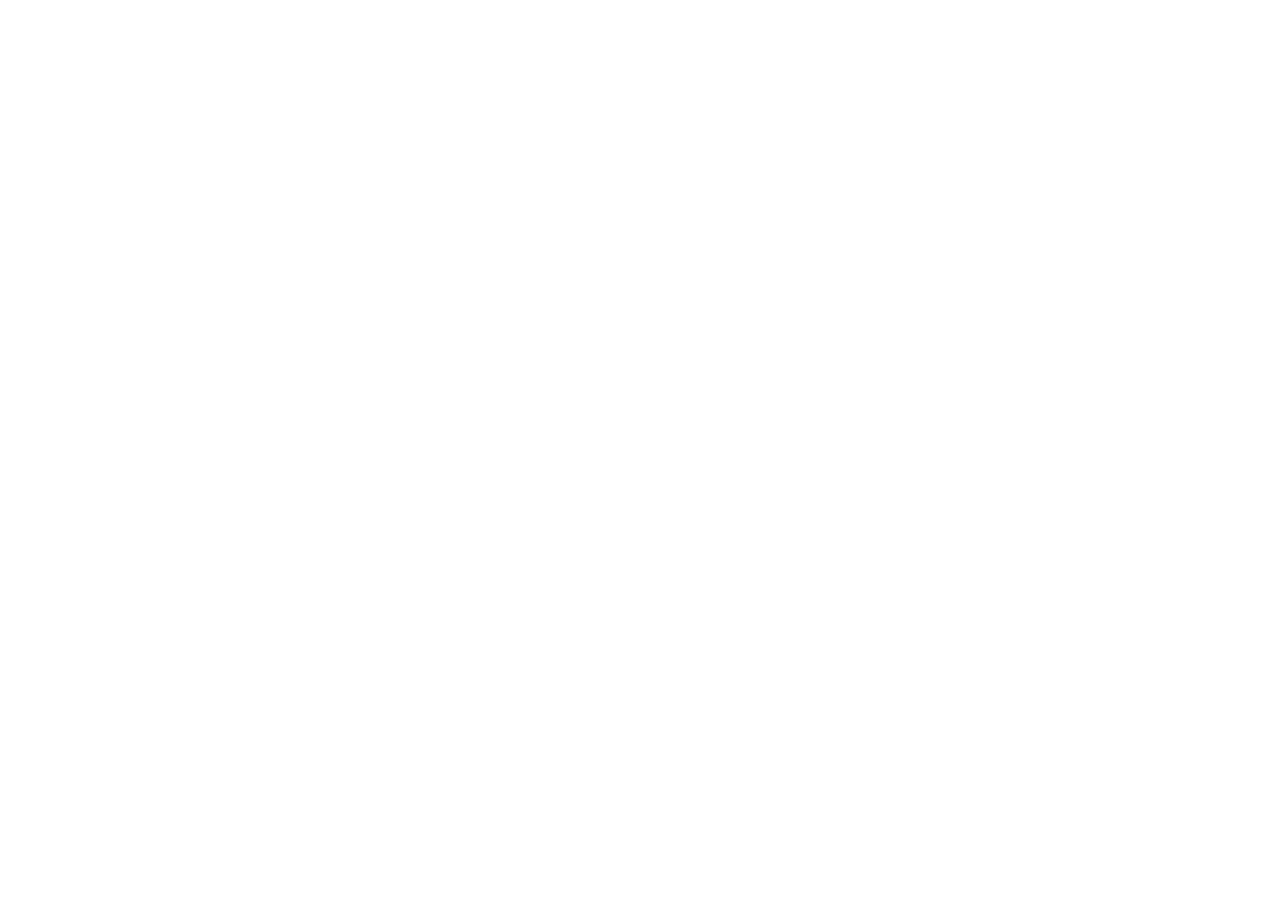
==== index.html @ 20cb4b4a "criei pagina principal" ====
<!DOCTYPE html>
<html lang="pt-br">
<head>
    <meta charset="UTF-8">
    <meta name="viewport" content="width=device-width, initial-scale=1.0">
    <title>Projeto Redes Sociais</title>
    <link rel="shortcut icon" href="favicon.ico" type="image/x-icon">
</head>
<body>
    
</body>
</html>
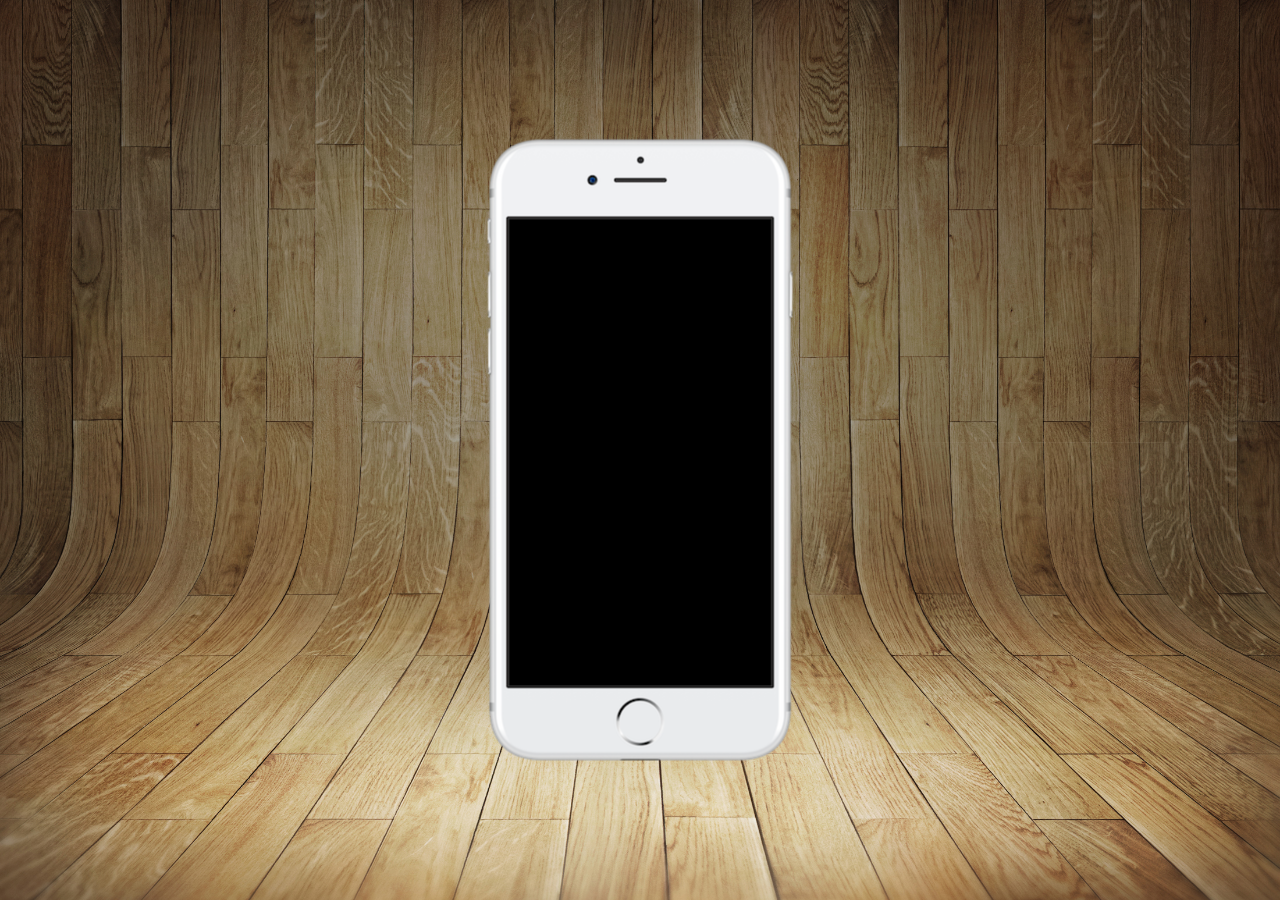
==== commit d44821ce: "atualização" ====
--- a/index.html
+++ b/index.html
@@ -4,10 +4,19 @@
 <head>
     <meta charset="UTF-8">
     <meta name="viewport" content="width=device-width, initial-scale=1.0">
+    <link rel="shortcut icon" href="favicon.ico" type="image/x-icon">
+    <link rel="stylesheet" href="estilos/style.css">
     <title>Projeto Redes Sociais</title>
-    <link rel="shortcut icon" href="favicon.ico" type="image/x-icon">
 </head>
 <body>
+    <main>
+        <section id="telefone">
+            
+        </section>
+        <section id="redes-sociais">
+
+        </section>
+    </main>
     
 </body>
 </html>--- a/estilos/style.css
+++ b/estilos/style.css
@@ -0,0 +1,33 @@
+@charset "UTF-8";
+
+* {
+    margin: 0px;
+    padding: 0px;
+    font-family: Verdana, Geneva, Tahoma, sans-serif;
+}
+
+html, body {
+    height: 100vh;
+    width: 100vw;
+}
+
+body {
+    background: url('../imagens/fundo-madeira.jpg') no-repeat top center;
+    background-size: cover;
+}
+
+main {
+    height: 100vh;
+    position: relative;
+}
+
+section#telefone {
+    height: 627px;
+    width: 311px;
+    position: absolute;
+    top: 50%;
+    left: 50%;
+    transform: translate(-50%, -50%);
+    background: url('../imagens/frame-iphone.png') no-repeat;
+
+}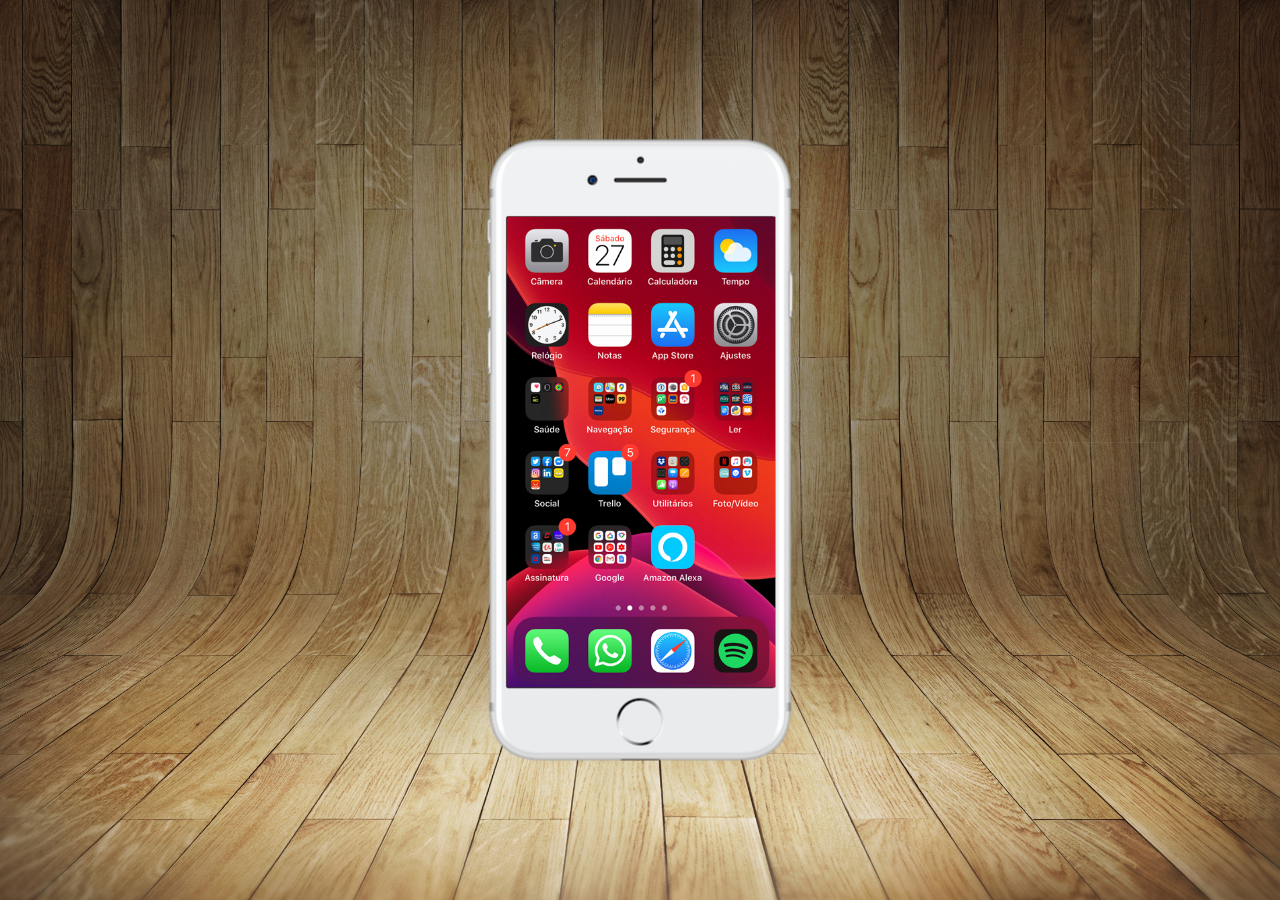
==== commit 6600de1e: "home created" ====
--- a/index.html
+++ b/index.html
@@ -11,7 +11,7 @@
 <body>
     <main>
         <section id="telefone">
-            
+            <iframe src="home.html" name="tela" id="tela" frameborder="0"></iframe>
         </section>
         <section id="redes-sociais">
 
--- a/estilos/style.css
+++ b/estilos/style.css
@@ -30,4 +30,12 @@
     transform: translate(-50%, -50%);
     background: url('../imagens/frame-iphone.png') no-repeat;
 
+}
+
+iframe#tela {
+    position: relative;
+    top: 80px;
+    left: 22px;
+    width: 269px;
+    height: 471px;
 }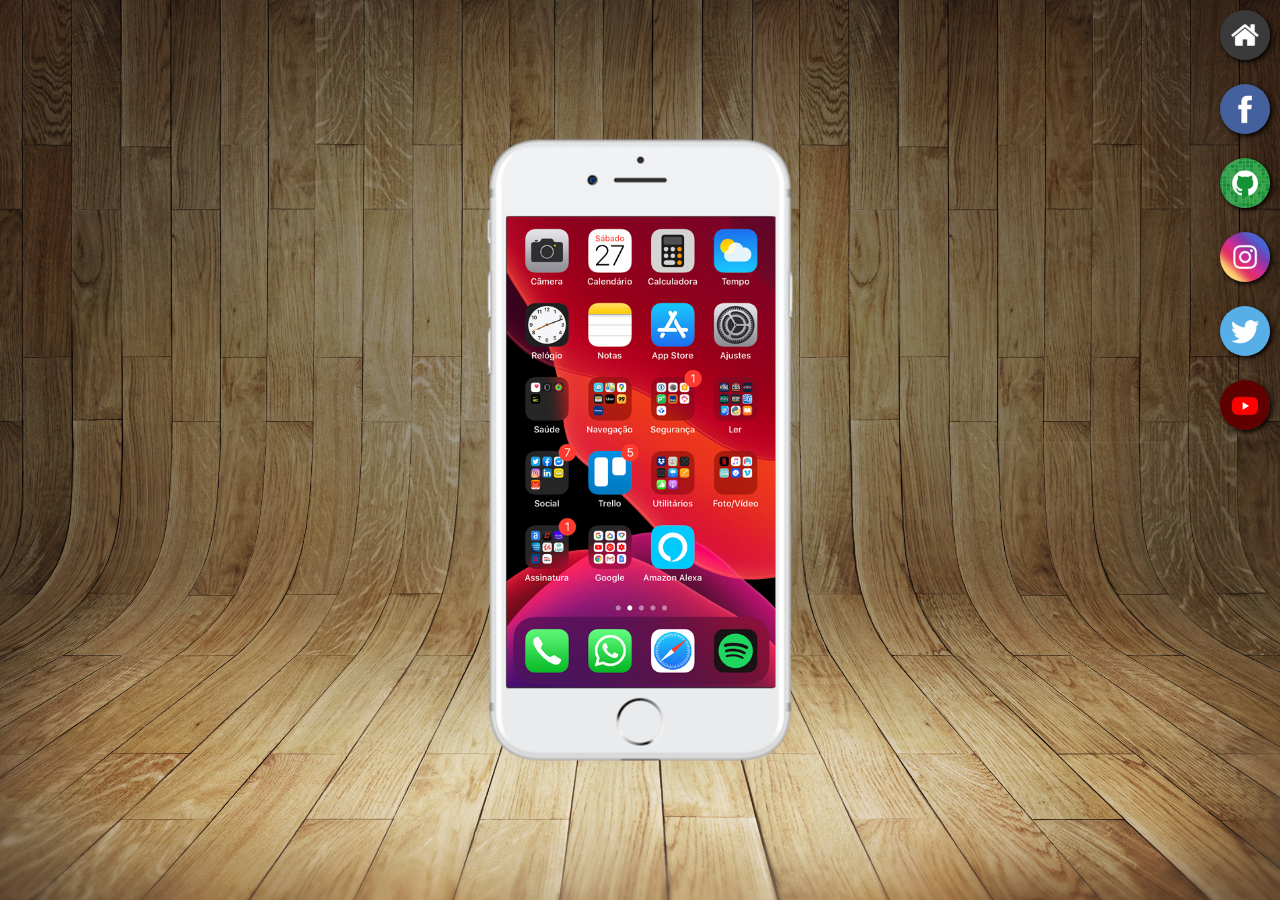
==== commit 0685504c: "botões na lateral" ====
--- a/index.html
+++ b/index.html
@@ -12,9 +12,15 @@
     <main>
         <section id="telefone">
             <iframe src="home.html" name="tela" id="tela" frameborder="0"></iframe>
+        
         </section>
         <section id="redes-sociais">
-
+            <a href="#" target="tela"><img src="imagens/logo-home.jpg" alt="home"></a><br>
+            <a href="#" target="tela"><img src="imagens/logo-facebook.jpg" alt="facebook"></a><br>
+            <a href="#" target="tela"><img src="imagens/logo-github.jpg" alt="github"></a><br>
+            <a href="#" target="tela"><img src="imagens/logo-instagram.jpg" alt="instagram"></a><br>
+            <a href="#" target="tela"><img src="imagens/logo-twitter.jpg" alt="twitter"></a><br>
+            <a href="#" target="tela"><img src="imagens/logo-youtube.jpg" alt="youtube"></a><br>
         </section>
     </main>
     
--- a/estilos/style.css
+++ b/estilos/style.css
@@ -38,4 +38,23 @@
     left: 22px;
     width: 269px;
     height: 471px;
+}
+
+section#redes-sociais {
+    text-align: right;
+}
+
+section#redes-sociais img {
+    width: 50px;
+    margin: 10px;
+    border-radius: 50%;
+    box-shadow: 2px 2px 5px black;
+    box-sizing: border-box;
+}
+
+section#redes-sociais img:hover {
+    border: 2px solid rgba(255, 255, 255, 0.826);
+    transform: translate(-3px, -3px);
+    box-shadow: 5px 5px 10px black;
+    transition: transform 0.5s;
 }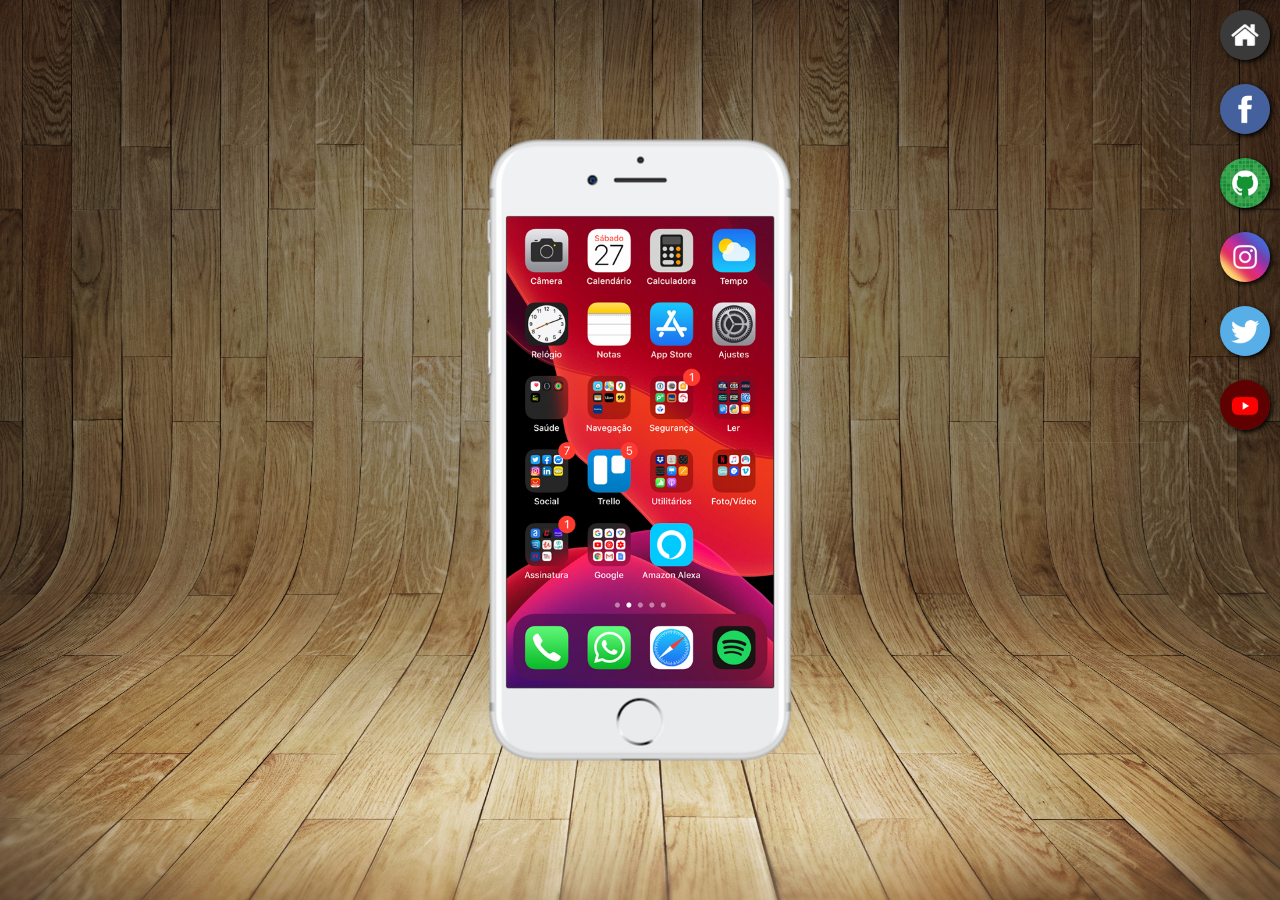
==== commit 30f9ef04: "site finalizado" ====
--- a/index.html
+++ b/index.html
@@ -15,12 +15,12 @@
         
         </section>
         <section id="redes-sociais">
-            <a href="#" target="tela"><img src="imagens/logo-home.jpg" alt="home"></a><br>
-            <a href="#" target="tela"><img src="imagens/logo-facebook.jpg" alt="facebook"></a><br>
-            <a href="#" target="tela"><img src="imagens/logo-github.jpg" alt="github"></a><br>
-            <a href="#" target="tela"><img src="imagens/logo-instagram.jpg" alt="instagram"></a><br>
-            <a href="#" target="tela"><img src="imagens/logo-twitter.jpg" alt="twitter"></a><br>
-            <a href="#" target="tela"><img src="imagens/logo-youtube.jpg" alt="youtube"></a><br>
+            <a href="home.html" target="tela"><img src="imagens/logo-home.jpg" alt="home"></a><br>
+            <a href="facebook.html" target="tela"><img src="imagens/logo-facebook.jpg" alt="facebook"></a><br>
+            <a href="github.html" target="tela"><img src="imagens/logo-github.jpg" alt="github"></a><br>
+            <a href="instagram.html" target="tela"><img src="imagens/logo-instagram.jpg" alt="instagram"></a><br>
+            <a href="twitter.html" target="tela"><img src="imagens/logo-twitter.jpg" alt="twitter"></a><br>
+            <a href="youtube.html" target="tela"><img src="imagens/logo-youtube.jpg" alt="youtube"></a><br>
         </section>
     </main>
     
--- a/estilos/style.css
+++ b/estilos/style.css
@@ -36,7 +36,7 @@
     position: relative;
     top: 80px;
     left: 22px;
-    width: 269px;
+    width: 267px;
     height: 471px;
 }
 
